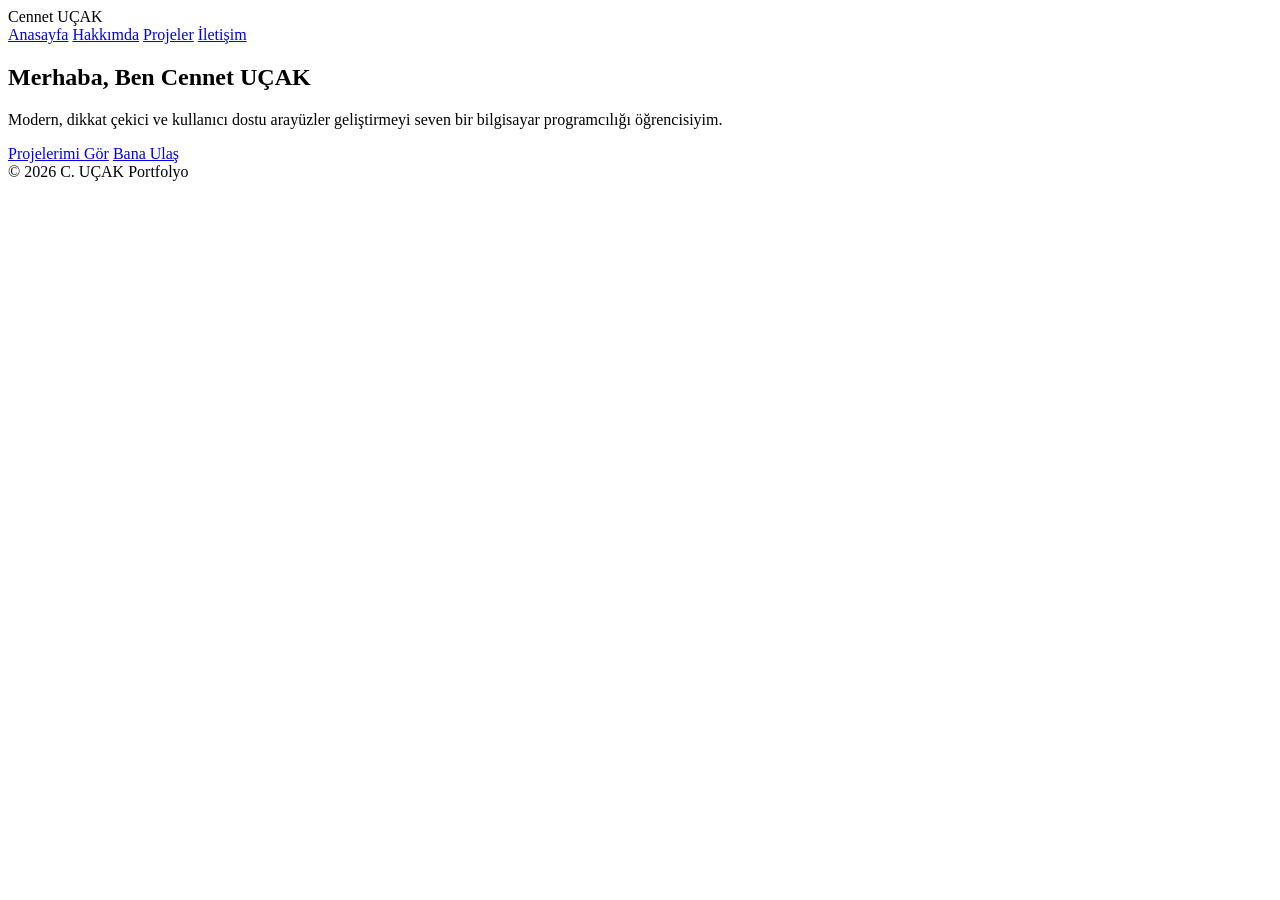
==== index.html @ e1b20958 "index yüklendi" ====
<!DOCTYPE html>
<html lang="tr">
<head>
  <meta charset="UTF-8">
  <meta name="viewport" content="width=device-width, initial-scale=1.0">
  <title>Portfolyo | Anasayfa</title>
  <link rel="stylesheet" href="style.css">
</head>
<body>
  <div id="particles"></div>

  <header>
    <div class="logo">Cennet UÇAK</div>
    <nav>
      <a href="index.html" class="active">Anasayfa</a>
      <a href="about.html">Hakkımda</a>
      <a href="projects.html">Projeler</a>
      <a href="contact.html">İletişim</a>
    </nav>
  </header>

  <section class="page-section">
    <div class="content-box">
      <h1 class="hero-title">Merhaba, Ben Cennet <span>UÇAK</span></h1>
      <div class="typing-text" id="typing"></div>
      <p class="hero-desc">
        Modern, dikkat çekici ve kullanıcı dostu arayüzler geliştirmeyi seven
        bir bilgisayar programcılığı öğrencisiyim.
      </p>

      <div class="hero-buttons">
  <a href="projects.html" class="btn btn-primary">Projelerimi Gör</a>
  <a href="contact.html" class="btn btn-secondary">Bana Ulaş</a>
</div>
  </section>

  <footer>© 2026 C. UÇAK Portfolyo</footer>

  <script src="anim.js"></script>
</body>
</html>
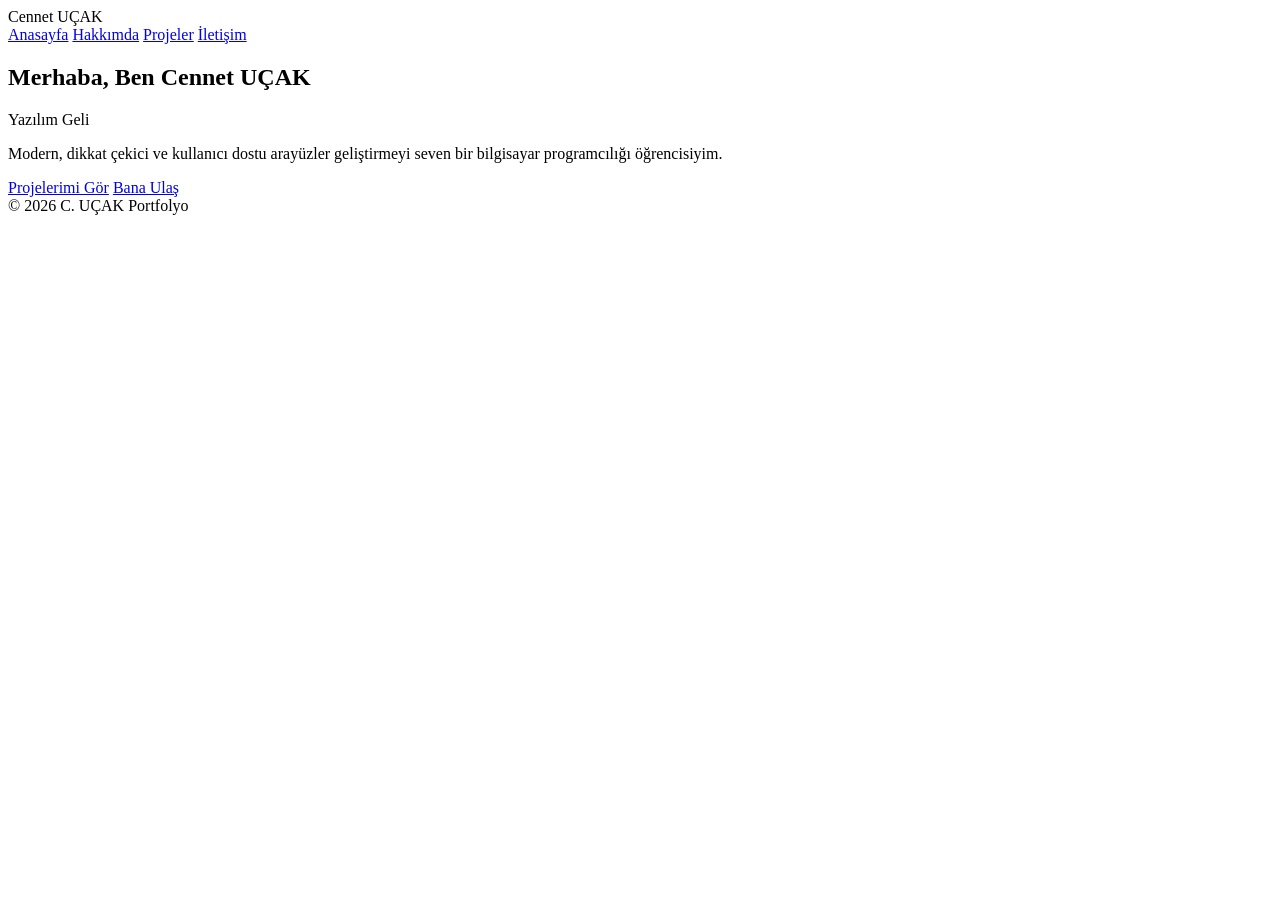
==== commit b57591d5: "Update index.html" ====
--- a/index.html
+++ b/index.html
@@ -4,7 +4,7 @@
   <meta charset="UTF-8">
   <meta name="viewport" content="width=device-width, initial-scale=1.0">
   <title>Portfolyo | Anasayfa</title>
-  <link rel="stylesheet" href="style.css">
+  <link rel="stylesheet" href="assest/css/style.css">
 </head>
 <body>
   <div id="particles"></div>
@@ -13,9 +13,9 @@
     <div class="logo">Cennet UÇAK</div>
     <nav>
       <a href="index.html" class="active">Anasayfa</a>
-      <a href="about.html">Hakkımda</a>
-      <a href="projects.html">Projeler</a>
-      <a href="contact.html">İletişim</a>
+      <a href="pages/about.html">Hakkımda</a>
+      <a href="pages/projects.html">Projeler</a>
+      <a href="pages/contact.html">İletişim</a>
     </nav>
   </header>
 
@@ -29,13 +29,14 @@
       </p>
 
       <div class="hero-buttons">
-  <a href="projects.html" class="btn btn-primary">Projelerimi Gör</a>
-  <a href="contact.html" class="btn btn-secondary">Bana Ulaş</a>
-</div>
+        <a href="pages/projects.html" class="btn btn-primary">Projelerimi Gör</a>
+        <a href="pages/contact.html" class="btn btn-secondary">Bana Ulaş</a>
+      </div>
+    </div>
   </section>
 
   <footer>© 2026 C. UÇAK Portfolyo</footer>
 
-  <script src="anim.js"></script>
+  <script src="assest/anim.js"></script>
 </body>
-</html>+</html>
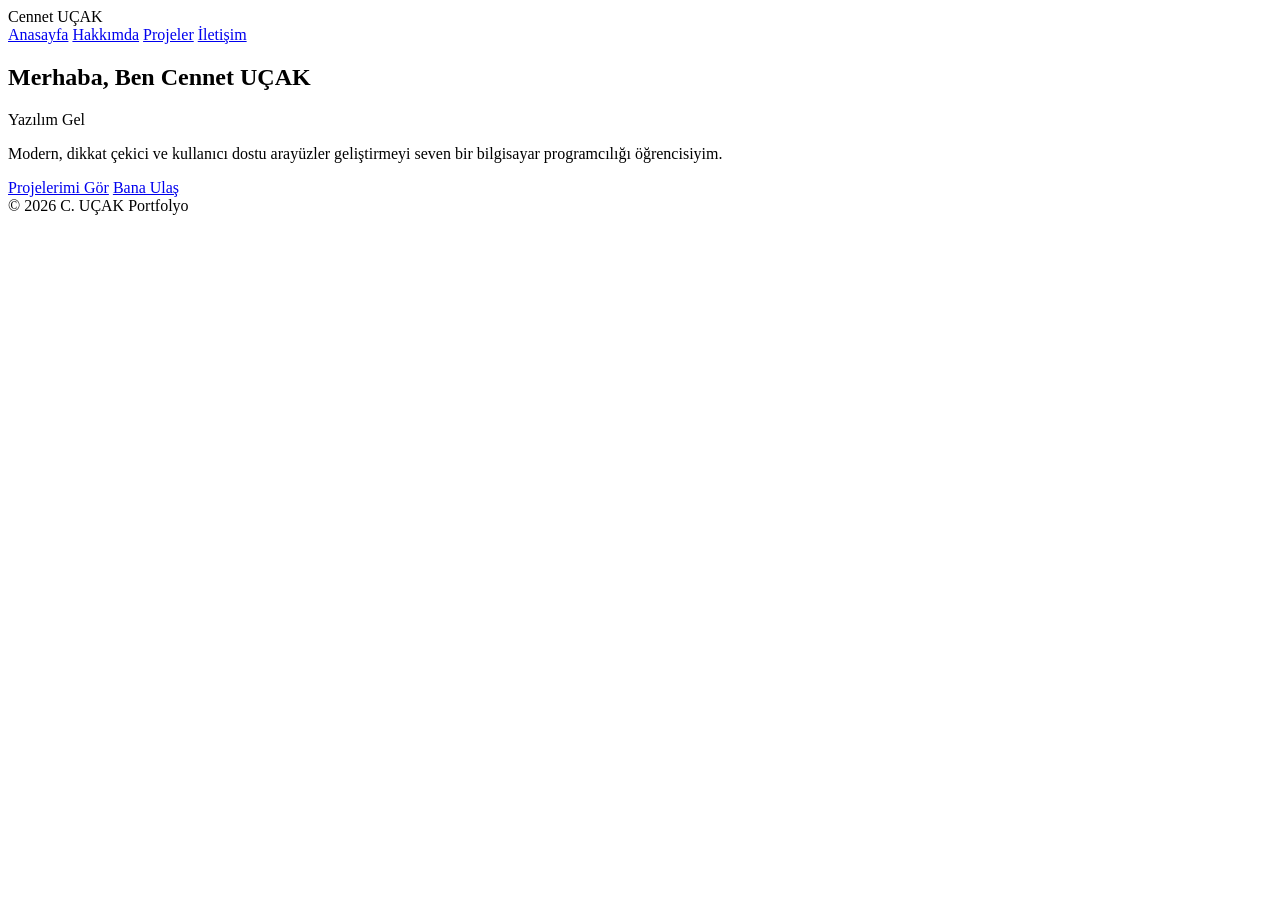
==== commit 33042b81: "Update index.html" ====
--- a/index.html
+++ b/index.html
@@ -4,7 +4,7 @@
   <meta charset="UTF-8">
   <meta name="viewport" content="width=device-width, initial-scale=1.0">
   <title>Portfolyo | Anasayfa</title>
-  <link rel="stylesheet" href="assest/css/style.css">
+  <link rel="stylesheet" href="../assest/css/style.css">
 </head>
 <body>
   <div id="particles"></div>
@@ -37,6 +37,6 @@
 
   <footer>© 2026 C. UÇAK Portfolyo</footer>
 
-  <script src="assest/anim.js"></script>
+  <script src="../assest/anim.js"></script>
 </body>
 </html>
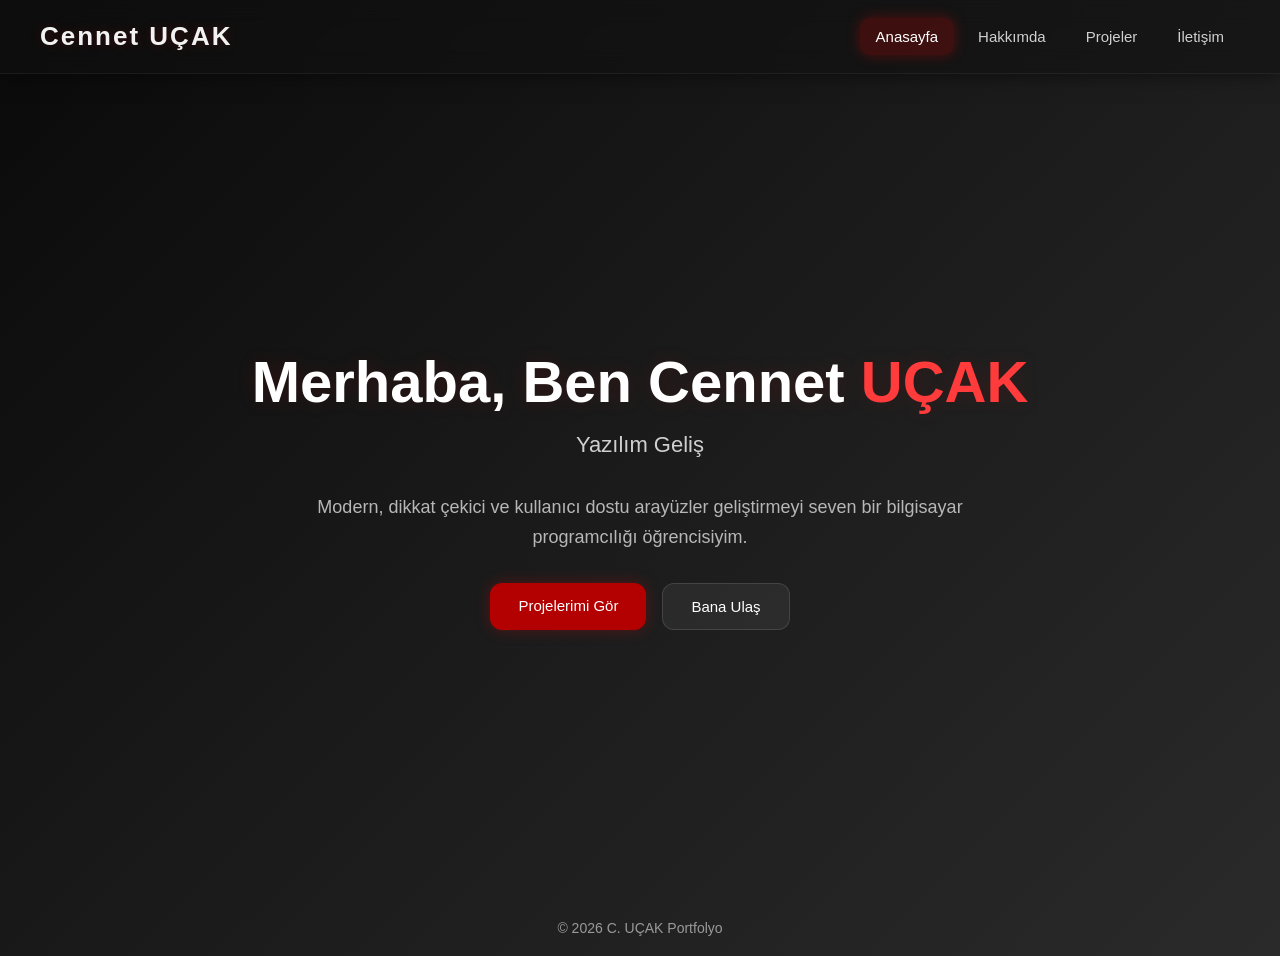
==== commit dcf28b98: "Update index.html" ====
--- a/index.html
+++ b/index.html
@@ -4,7 +4,7 @@
   <meta charset="UTF-8">
   <meta name="viewport" content="width=device-width, initial-scale=1.0">
   <title>Portfolyo | Anasayfa</title>
-  <link rel="stylesheet" href="../assest/css/style.css">
+<link rel="stylesheet" href="assest/style.css">
 </head>
 <body>
   <div id="particles"></div>
--- a/assest/style.css
+++ b/assest/style.css
@@ -0,0 +1,372 @@
+* {
+  margin: 0;
+  padding: 0;
+  box-sizing: border-box;
+  font-family: Arial, sans-serif;
+}
+
+html {
+  scroll-behavior: smooth;
+}
+
+body {
+  background: linear-gradient(135deg, #0a0a0a, #1b1b1b, #2a2a2a);
+  color: white;
+  overflow-x: hidden;
+  min-height: 100vh;
+  position: relative;
+}
+
+#particles {
+  position: fixed;
+  top: 0;
+  left: 0;
+  width: 100%;
+  height: 100%;
+  z-index: -1;
+  overflow: hidden;
+}
+
+.particle {
+  position: absolute;
+  bottom: -20px;
+  width: 6px;
+  height: 6px;
+  background: rgba(255, 0, 0, 0.18);
+  border-radius: 50%;
+  animation: floatUp linear infinite;
+  box-shadow: 0 0 10px rgba(255, 0, 0, 0.25);
+}
+
+@keyframes floatUp {
+  from {
+    transform: translateY(0) scale(1);
+    opacity: 0.2;
+  }
+  20% {
+    opacity: 0.7;
+  }
+  to {
+    transform: translateY(-110vh) scale(1.4);
+    opacity: 0;
+  }
+}
+
+header {
+  display: flex;
+  justify-content: space-between;
+  align-items: center;
+  padding: 18px 40px;
+  position: fixed;
+  top: 0;
+  width: 100%;
+  z-index: 1000;
+  background: rgba(17, 17, 17, 0.55);
+  backdrop-filter: blur(12px);
+  -webkit-backdrop-filter: blur(12px);
+  border-bottom: 1px solid rgba(255, 255, 255, 0.06);
+  box-shadow: 0 0 20px rgba(0, 0, 0, 0.55);
+}
+
+.logo {
+  font-size: 26px;
+  font-weight: bold;
+  letter-spacing: 2px;
+  color: #f2f2f2;
+  text-shadow: 0 0 12px rgba(255, 0, 0, 0.18);
+}
+
+nav {
+  display: flex;
+  flex-wrap: wrap;
+  gap: 8px;
+}
+
+nav a {
+  color: #d0d0d0;
+  text-decoration: none;
+  padding: 10px 16px;
+  border-radius: 10px;
+  transition: 0.3s;
+  font-size: 15px;
+}
+
+nav a:hover {
+  color: white;
+  background: rgba(255, 0, 0, 0.12);
+  box-shadow: 0 0 12px rgba(255, 0, 0, 0.18);
+}
+
+nav a.active {
+  color: white;
+  background: rgba(255, 0, 0, 0.18);
+  box-shadow: 0 0 14px rgba(255, 0, 0, 0.28);
+}
+
+.page-section {
+  min-height: 100vh;
+  display: flex;
+  justify-content: center;
+  align-items: center;
+  padding: 120px 20px 40px;
+  text-align: center;
+}
+
+.content-box {
+  width: 100%;
+  max-width: 1100px;
+  animation: fadePage 0.9s ease;
+}
+
+@keyframes fadePage {
+  from {
+    opacity: 0;
+    transform: translateY(35px);
+  }
+  to {
+    opacity: 1;
+    transform: translateY(0);
+  }
+}
+
+.hero-title {
+  font-size: 58px;
+  margin-bottom: 18px;
+  line-height: 1.1;
+  text-shadow: 0 0 20px rgba(255, 0, 0, 0.12);
+}
+
+.hero-title span {
+  color: #ff3b3b;
+}
+
+.typing-text {
+  font-size: 22px;
+  color: #cfcfcf;
+  min-height: 34px;
+  margin-bottom: 26px;
+}
+
+.hero-desc {
+  color: #b7b7b7;
+  font-size: 18px;
+  max-width: 700px;
+  margin: 0 auto 30px;
+  line-height: 1.7;
+}
+
+.hero-buttons {
+  display: flex;
+  justify-content: center;
+  gap: 16px;
+  flex-wrap: wrap;
+}
+
+.btn {
+  display: inline-block;
+  padding: 14px 28px;
+  text-decoration: none;
+  border-radius: 12px;
+  border: none;
+  cursor: pointer;
+  font-size: 15px;
+  transition: 0.3s;
+}
+
+.btn-primary {
+  background: #b30000;
+  color: white;
+  box-shadow: 0 0 15px rgba(255, 0, 0, 0.25);
+}
+
+.btn-primary:hover {
+  transform: scale(1.08);
+  background: #e00000;
+  box-shadow: 0 0 22px rgba(255, 0, 0, 0.5);
+}
+
+.btn-secondary {
+  background: rgba(255, 255, 255, 0.06);
+  color: white;
+  border: 1px solid rgba(255,255,255,0.12);
+}
+
+.btn-secondary:hover {
+  transform: scale(1.08);
+  background: rgba(255, 0, 0, 0.12);
+  box-shadow: 0 0 18px rgba(255, 0, 0, 0.25);
+}
+
+.section-title {
+  font-size: 42px;
+  margin-bottom: 16px;
+  text-shadow: 0 0 15px rgba(255,0,0,0.12);
+}
+
+.section-subtitle {
+  color: #bdbdbd;
+  font-size: 18px;
+  margin-bottom: 36px;
+  line-height: 1.7;
+}
+
+.card-grid {
+  display: grid;
+  grid-template-columns: repeat(auto-fit, minmax(260px, 1fr));
+  gap: 24px;
+  margin-top: 20px;
+}
+
+.card {
+  background: rgba(28, 28, 28, 0.9);
+  padding: 28px 22px;
+  border-radius: 18px;
+  box-shadow: 0 0 20px rgba(255, 255, 255, 0.04);
+  border: 1px solid rgba(255,255,255,0.05);
+  transition: 0.35s;
+}
+
+.card:hover {
+  transform: translateY(-10px) scale(1.03);
+  box-shadow: 0 0 28px rgba(255, 0, 0, 0.22);
+  border-color: rgba(255, 0, 0, 0.18);
+}
+
+.card h3 {
+  margin-bottom: 14px;
+  color: #ffffff;
+  font-size: 22px;
+}
+
+.card p {
+  color: #c3c3c3;
+  line-height: 1.7;
+  margin-bottom: 16px;
+}
+
+.about-text {
+  max-width: 850px;
+  margin: 0 auto;
+  background: rgba(25, 25, 25, 0.88);
+  border: 1px solid rgba(255,255,255,0.06);
+  border-radius: 20px;
+  padding: 32px;
+  line-height: 1.9;
+  color: #d0d0d0;
+  box-shadow: 0 0 25px rgba(255,0,0,0.08);
+}
+
+.skills {
+  display: flex;
+  flex-wrap: wrap;
+  justify-content: center;
+  gap: 14px;
+  margin-top: 26px;
+}
+
+.skill {
+  padding: 10px 18px;
+  border-radius: 999px;
+  background: rgba(255, 0, 0, 0.1);
+  border: 1px solid rgba(255, 0, 0, 0.2);
+  color: #fff;
+  transition: 0.3s;
+}
+
+.skill:hover {
+  transform: scale(1.08);
+  box-shadow: 0 0 16px rgba(255,0,0,0.22);
+}
+
+.project-links {
+  display: flex;
+  gap: 12px;
+  flex-wrap: wrap;
+  justify-content: center;
+}
+
+.contact-form {
+  max-width: 600px;
+  margin: 0 auto;
+  background: rgba(22, 22, 22, 0.9);
+  padding: 30px;
+  border-radius: 20px;
+  box-shadow: 0 0 30px rgba(255, 0, 0, 0.08);
+  border: 1px solid rgba(255,255,255,0.06);
+}
+
+.form-group {
+  margin-bottom: 18px;
+  text-align: left;
+}
+
+.form-group label {
+  display: block;
+  margin-bottom: 8px;
+  color: #d7d7d7;
+  font-size: 15px;
+}
+
+input,
+textarea {
+  width: 100%;
+  padding: 14px 16px;
+  border-radius: 12px;
+  border: 1px solid #444;
+  background: #141414;
+  color: white;
+  outline: none;
+  transition: 0.3s;
+  font-size: 15px;
+}
+
+textarea {
+  min-height: 140px;
+  resize: vertical;
+}
+
+input:hover,
+textarea:hover {
+  transform: scale(1.03);
+  border-color: #ff4d4d;
+  box-shadow: 0 0 12px rgba(255, 77, 77, 0.35);
+}
+
+input:focus,
+textarea:focus {
+  transform: scale(1.04);
+  border-color: #ff1a1a;
+  box-shadow: 0 0 20px rgba(255, 0, 0, 0.65);
+  background: #101010;
+}
+
+footer {
+  text-align: center;
+  padding: 20px;
+  color: #9a9a9a;
+  font-size: 14px;
+}
+
+@media (max-width: 768px) {
+  header {
+    flex-direction: column;
+    gap: 12px;
+    padding: 16px 18px;
+  }
+
+  .hero-title {
+    font-size: 40px;
+  }
+
+  .typing-text {
+    font-size: 18px;
+  }
+
+  .section-title {
+    font-size: 32px;
+  }
+
+  nav {
+    justify-content: center;
+  }
+}
